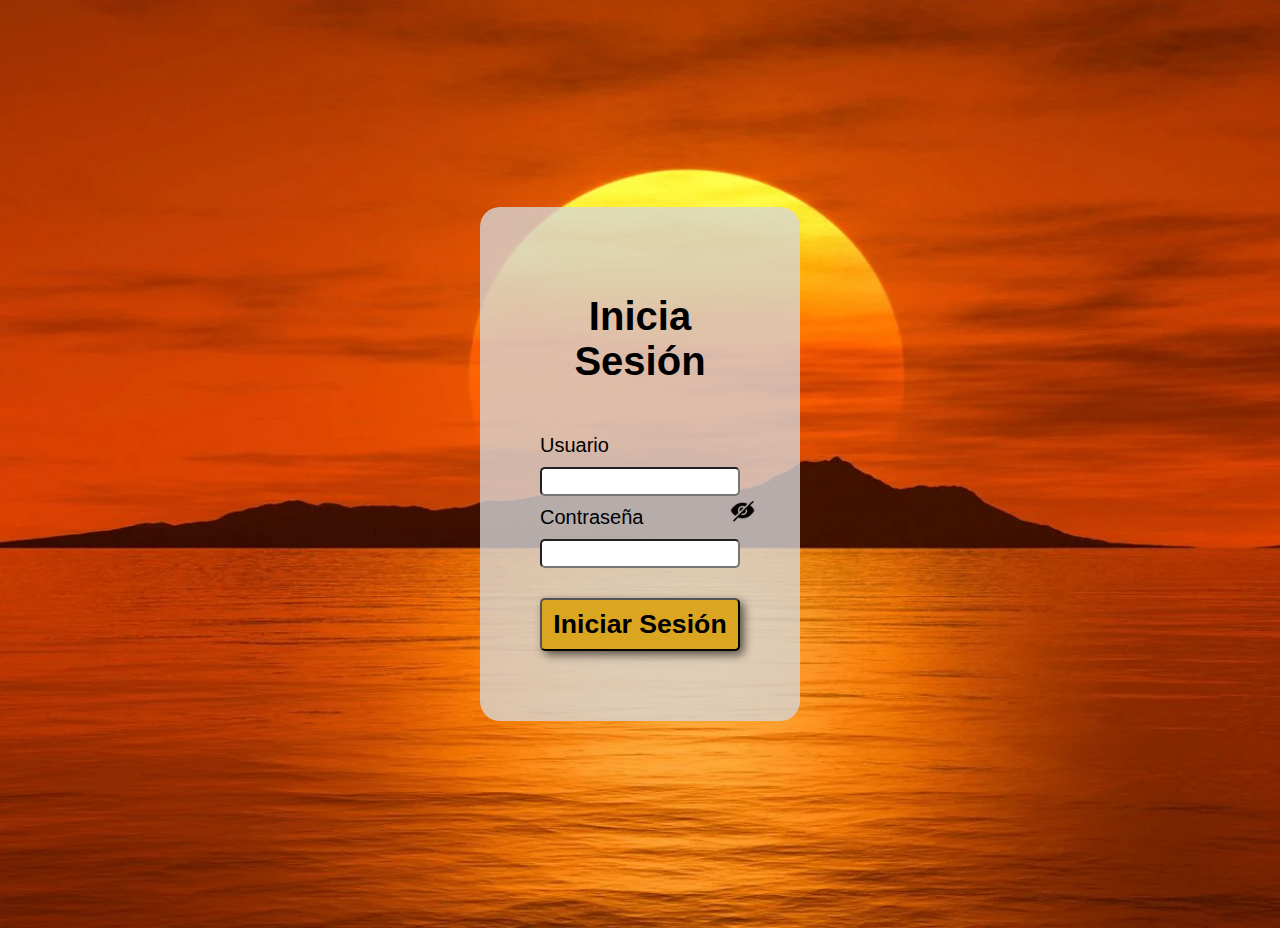
==== index.html @ 80ef7996 "SheilaWeb v2.0" ====
<!DOCTYPE html>
<html lang="es">
<head>
    <meta charset="UTF-8">
    <meta name="viewport" content="width=device-width, initial-scale=1.0">
    <title>Inicia sesión perro</title>
    <link rel="stylesheet" href="estilos/estilosInicio.css">
    <link rel="icon" type="image/png" href="/imagenes/corazon.png"/>
</head>
<body>
    <form action="sheila.html" onsubmit="return validarFormulario()">
        <h1>Inicia Sesión</h1>
        <label for="user">Usuario</label>
        <input type="text" id="user">
        <label for="pass">Contraseña</label>
        <input type="password" id="pass">
        <input type="submit" value="Iniciar Sesión" id="botonInicio">
        <input type="image" name="" id="ojo" src="imagenes/invisible.png" onclick="mostrarOcultar(event)">
    </form>

    <script src="inicio.js"></script>
</body>
</html>
---- estilos/estilosInicio.css ----
*{
    box-sizing: border-box;
    font-family: 'Gill Sans', 'Gill Sans MT', Calibri, 'Trebuchet MS', sans-serif;
}

body {
    background-image: url(../imagenes/atardecer.webp);
    background-repeat: no-repeat;
    background-size: cover;
    width: 25%;
    margin: 23vh auto;

}

form {
    display: grid;
    grid-template-columns: 100%;
    background-color: #d6d6d6c9;
    padding: 60px;
    border-radius: 20px;
}

form * {
    margin-bottom: 10px;
}

form h1 {
    margin-bottom: 50px;
    text-align: center;
    font-size: 30pt;
}

form label, form input, #botonInicio {
    font-size: 15pt;
    border-radius: 5px;
}

#botonInicio {
    margin-top: 20px;
    box-shadow: 4px 4px 10px rgba(0, 0, 0, 0.6);
    height: 2em;
    background-color: goldenrod;
    font-weight: bold;
    font-size: 20pt;
}

#botonInicio:hover {
    cursor: pointer;
}

#botonInicio:active {
    box-shadow: none;
    transform: scale(0.98);
}

#ojo {
    width: 25px;
    position: absolute;
    right: 41vw;
    top: 55.3vh;
}
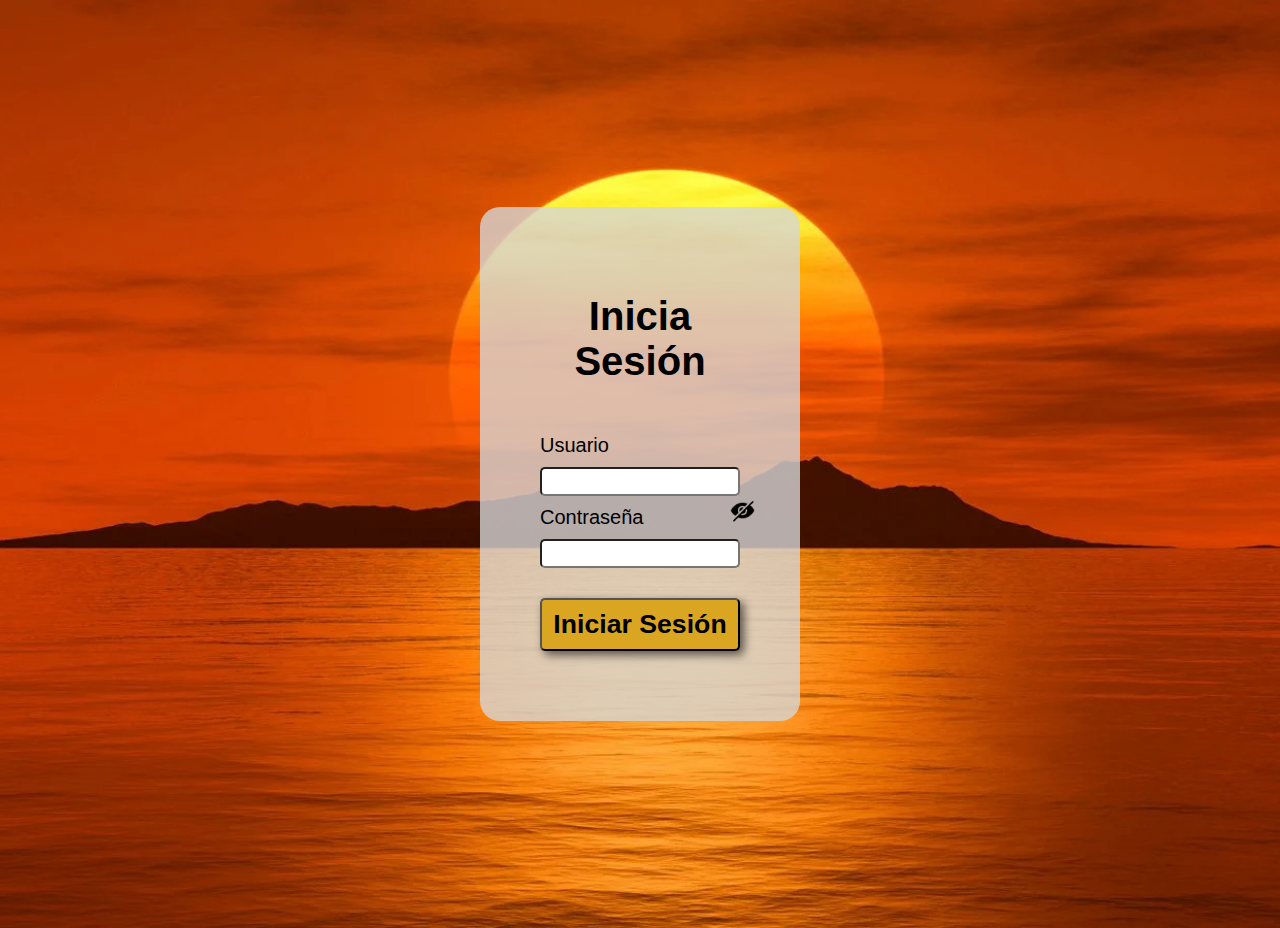
==== commit 9864de4e: "SheilaWeb v3.1" ====
--- a/index.html
+++ b/index.html
@@ -4,8 +4,8 @@
     <meta charset="UTF-8">
     <meta name="viewport" content="width=device-width, initial-scale=1.0">
     <title>Inicia sesión perro</title>
-    <link rel="stylesheet" href="estilos/estilosInicio.css">
-    <link rel="icon" type="image/png" href="/imagenes/corazon.png"/>
+    <link rel="stylesheet"   href="estilos/estilosInicio.css">
+    <link rel="icon" type="image/png" href="imagenes/corazon.png"/>
 </head>
 <body>
     <form action="sheila.html" onsubmit="return validarFormulario()">
@@ -18,6 +18,6 @@
         <input type="image" name="" id="ojo" src="imagenes/invisible.png" onclick="mostrarOcultar(event)">
     </form>
 
-    <script src="inicio.js"></script>
+    <script src="inicio.js"></script> 
 </body>
 </html>--- a/estilos/estilosInicio.css
+++ b/estilos/estilosInicio.css
@@ -7,6 +7,7 @@
     background-image: url(../imagenes/atardecer.webp);
     background-repeat: no-repeat;
     background-size: cover;
+    background-position: center;
     width: 25%;
     margin: 23vh auto;
 
@@ -58,4 +59,85 @@
     position: absolute;
     right: 41vw;
     top: 55.3vh;
+}
+
+@media screen and (min-width: 100px) and (max-width: 433px) {
+    html {
+        height: 100vh;
+        width: 100vw;
+        overflow: hidden;
+    }
+
+    body {
+        display: flex;
+        justify-content: center;
+    }
+
+    form {
+        width: 75vw;
+        height: 60vh;
+        position: relative;
+        bottom: 40px;
+    }
+    
+    #ojo {
+        width: 20px;
+        position: absolute;
+        right: 17vw;
+        top: 41.25vh;
+    }
+}
+
+@media screen and (min-width: 434px) and (max-width: 639px) {
+    html {
+        height: 100vh;
+        width: 100vw;
+        overflow: hidden;
+    }
+
+    body {
+        display: flex;
+        justify-content: center;
+    }
+
+    form {
+        width: 75vw;
+        height: 60vh;
+        position: relative;
+        bottom: 40px;
+    }
+    
+    #ojo {
+        width: 20px;
+        position: absolute;
+        right: 17vw;
+        top: 38.25vh;
+    }
+}
+
+@media screen and (min-width:640px) and (max-width: 701px){
+    html {
+        height: 100vh;
+        width: 100vw;
+        overflow: hidden;
+    }
+
+    body {
+        display: flex;
+        justify-content: center;
+    }
+
+    form {
+        width: 75vw;
+        height: 60vh;
+        position: relative;
+        bottom: 40px;
+    }
+    
+    #ojo {
+        width: 20px;
+        position: absolute;
+        right: 10vw;
+        top: 38.25vh;
+    }
 }